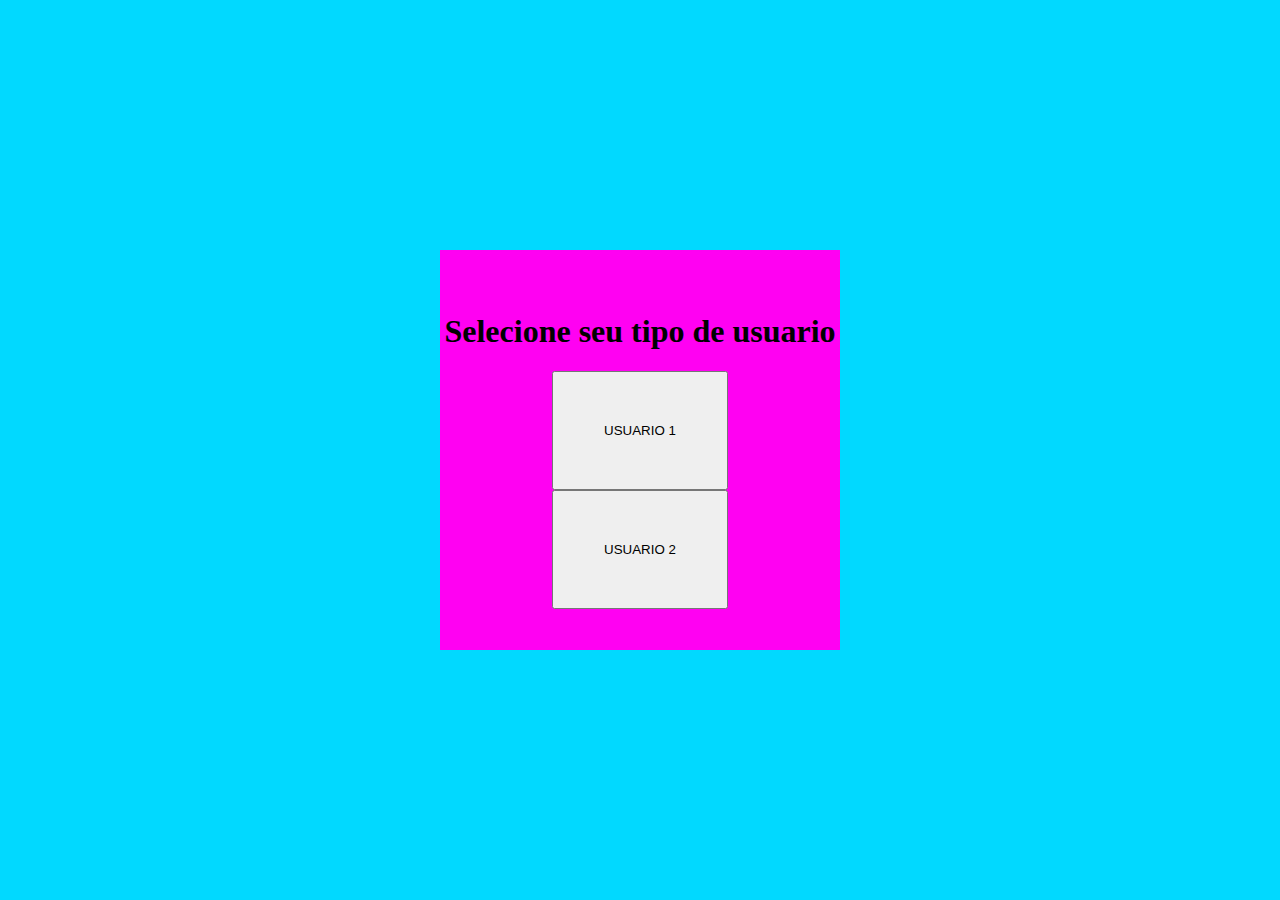
==== pages/index.html @ 2a81a6de "main" ====
<!DOCTYPE html>
<html lang="en">

<head>
    <meta charset="UTF-8">
    <meta name="viewport" content="width=device-width, initial-scale=1.0">
    <link rel="stylesheet" href="style.css"link>
    <title>Projeto Modelagem/Exp. Criativa</title>
</head>

<body>
    <main>

        <div class="container">
            <div class="box">
                <h1>Selecione seu tipo de usuario</h1>
                <button>USUARIO 1</button>
                <button>USUARIO 2</button>
            </div>

        </div>

    </main>
</body>

</html>
---- pages/style.css ----
body {
     margin: 0px;
 }
 .container {
     width: 100vw;
     height: 100vh;
     background: #01d9ff;
     display: flex;
     flex-direction:row;
     justify-content:center;
     align-items:center;
 }

.box {
     width: 400px;
     height: 400px;
     background: rgb(255, 1, 242);
     display:flex;
     flex-direction: column;
     justify-content:center;
     align-items:center;
 }
button{
    padding: 50px;
}
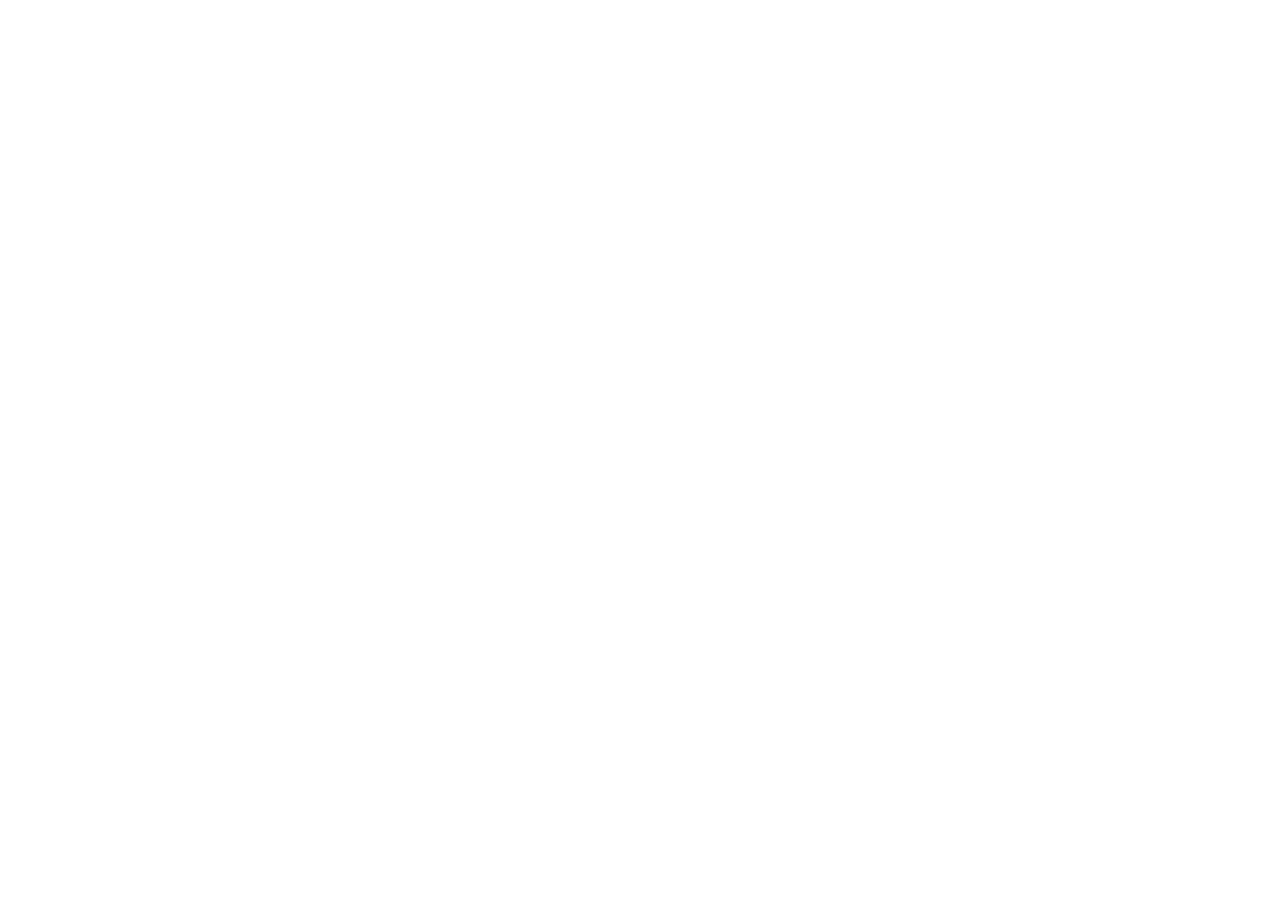
==== commit 4e3a4295: "Revert "Update index.html"" ====
--- a/pages/index.html
+++ b/pages/index.html
@@ -4,23 +4,11 @@
 <head>
     <meta charset="UTF-8">
     <meta name="viewport" content="width=device-width, initial-scale=1.0">
-    <link rel="stylesheet" href="style.css"link>
-    <title>Projeto Modelagem/Exp. Criativa</title>
+    <title></title>
 </head>
 
 <body>
-    <main>
-
-        <div class="container">
-            <div class="box">
-                <h1>Selecione seu tipo de usuario</h1>
-                <button>USUARIO 1</button>
-                <button>USUARIO 2</button>
-            </div>
-
-        </div>
-
-    </main>
+    
 </body>
 
 </html>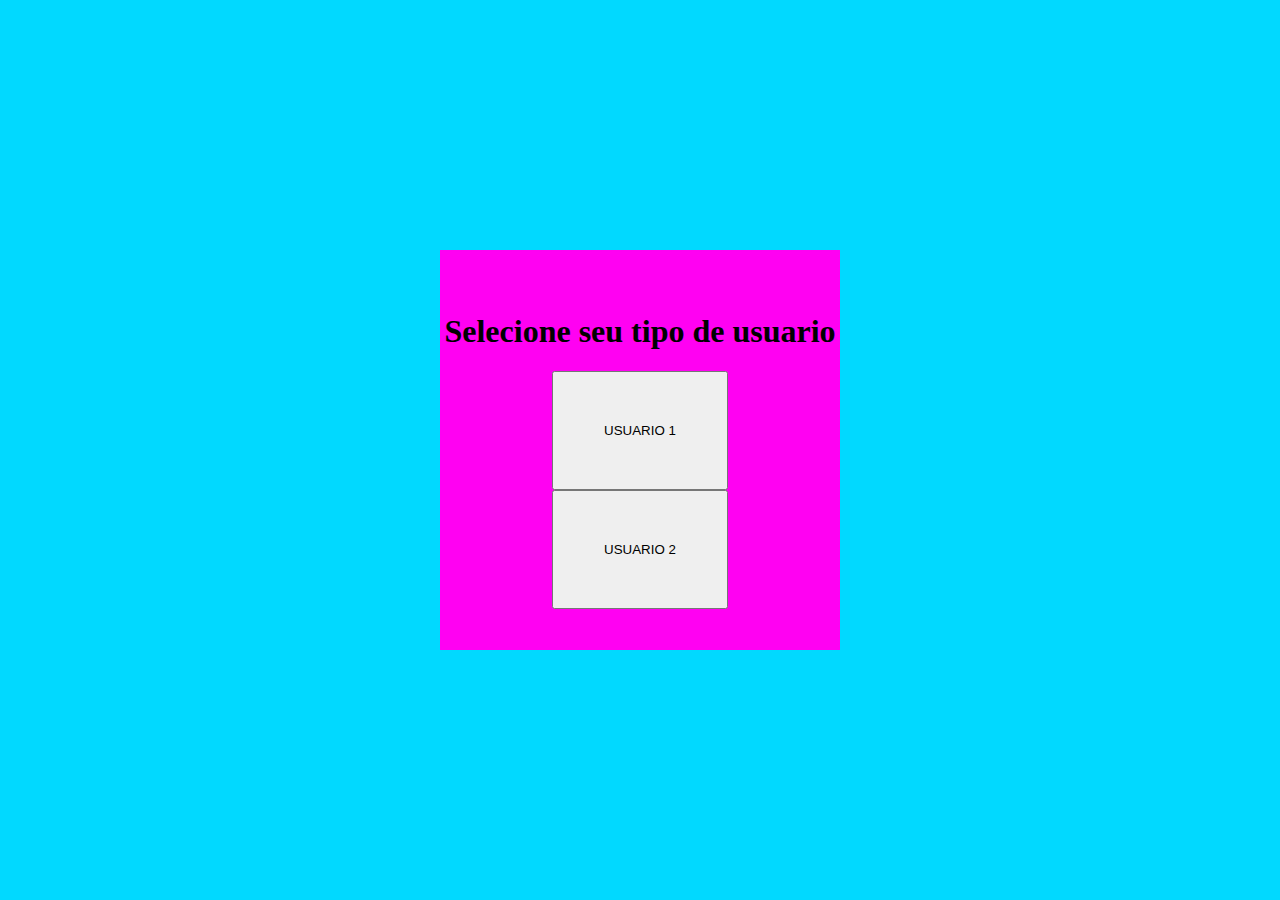
==== commit 57b3e119: "Revert "Revert "main""" ====
--- a/pages/index.html
+++ b/pages/index.html
@@ -4,11 +4,23 @@
 <head>
     <meta charset="UTF-8">
     <meta name="viewport" content="width=device-width, initial-scale=1.0">
-    <title></title>
+    <link rel="stylesheet" href="style.css"link>
+    <title>Projeto Modelagem/Exp. Criativa</title>
 </head>
 
 <body>
-    
+    <main>
+
+        <div class="container">
+            <div class="box">
+                <h1>Selecione seu tipo de usuario</h1>
+                <button>USUARIO 1</button>
+                <button>USUARIO 2</button>
+            </div>
+
+        </div>
+
+    </main>
 </body>
 
 </html>--- a/pages/style.css
+++ b/pages/style.css
@@ -0,0 +1,25 @@
+body {
+     margin: 0px;
+ }
+ .container {
+     width: 100vw;
+     height: 100vh;
+     background: #01d9ff;
+     display: flex;
+     flex-direction:row;
+     justify-content:center;
+     align-items:center;
+ }
+
+.box {
+     width: 400px;
+     height: 400px;
+     background: rgb(255, 1, 242);
+     display:flex;
+     flex-direction: column;
+     justify-content:center;
+     align-items:center;
+ }
+button{
+    padding: 50px;
+}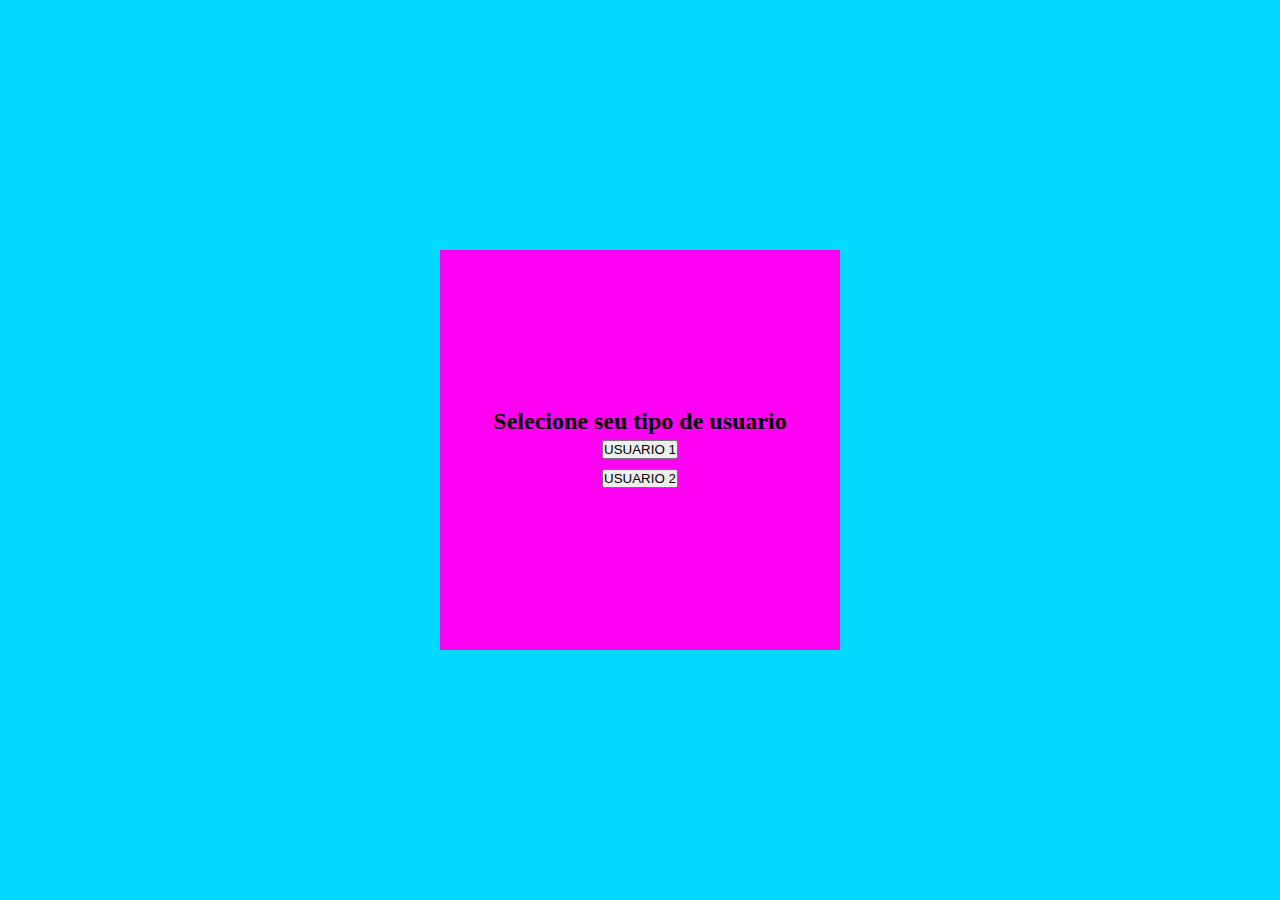
==== commit 118d7f7f: "pequenos ajustes" ====
--- a/pages/index.html
+++ b/pages/index.html
@@ -1,26 +1,29 @@
 <!DOCTYPE html>
-<html lang="en">
+<html lang="pt-BR">
 
 <head>
     <meta charset="UTF-8">
     <meta name="viewport" content="width=device-width, initial-scale=1.0">
-    <link rel="stylesheet" href="style.css"link>
+    <link rel="stylesheet" href="/style/style.css" link>
     <title>Projeto Modelagem/Exp. Criativa</title>
 </head>
 
 <body>
-    <main>
+    <header> </header>
 
-        <div class="container">
-            <div class="box">
-                <h1>Selecione seu tipo de usuario</h1>
-                <button>USUARIO 1</button>
-                <button>USUARIO 2</button>
-            </div>
+    <main class="container">
 
+        <div class="box">
+            
+            <h2>Selecione seu tipo de usuario</h2>
+
+            <button>USUARIO 1</button>
+            <button>USUARIO 2</button>
         </div>
 
     </main>
+
+    <footer> </footer>
 </body>
 
 </html>--- a/style/style.css
+++ b/style/style.css
@@ -0,0 +1,34 @@
+*{
+    margin: 0;
+    padding: 0;
+    box-sizing: border-box;
+}
+
+body {
+    background: #01d9ff;
+}
+
+ .container {
+     width: 100vw;
+     height: 100vh;
+     display: flex;
+     flex-direction:row;
+     justify-content:center;
+     align-items:center;
+}
+
+.box {
+     width: 400px;
+     height: 400px;
+     background: rgb(255, 1, 242);
+     display:flex;
+     flex-direction: column;
+     justify-content:center;
+     align-items:center;
+     
+}
+
+button{
+    margin: 5px;
+    cursor: pointer;
+}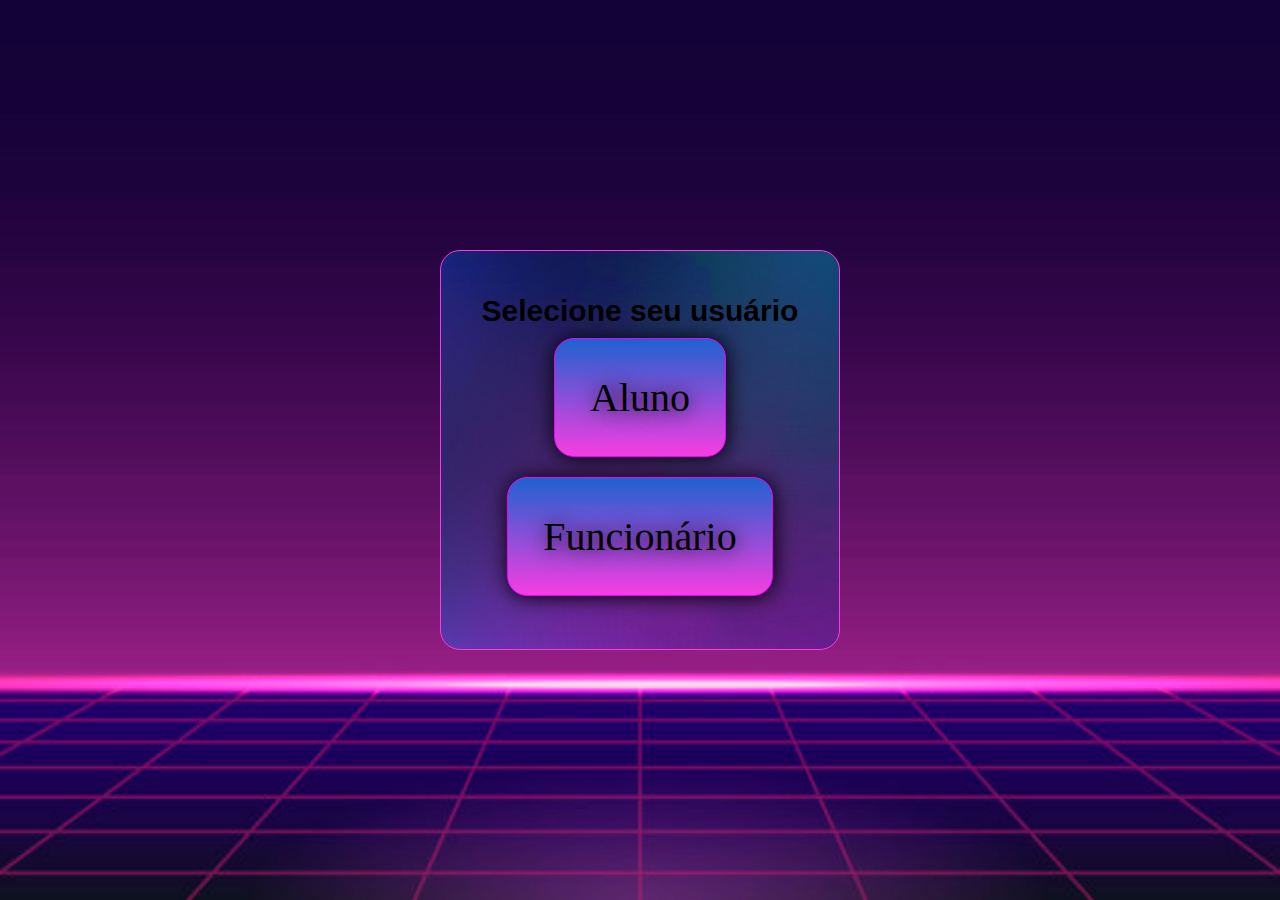
==== commit 5bbdbc4f: "Design Choices" ====
--- a/pages/index.html
+++ b/pages/index.html
@@ -15,10 +15,10 @@
 
         <div class="box">
             
-            <h2>Selecione seu tipo de usuario</h2>
+            <h2>Selecione seu usuário</h2>
 
-            <button>USUARIO 1</button>
-            <button>USUARIO 2</button>
+            <button>Aluno</button>
+            <button>Funcionário</button>
         </div>
 
     </main>
--- a/style/style.css
+++ b/style/style.css
@@ -1,34 +1,78 @@
-*{
+* {
     margin: 0;
     padding: 0;
     box-sizing: border-box;
+    font-family: helvetica, arial;
 }
 
 body {
-    background: #01d9ff;
+    background: url(../images/fundo-de-neon-rosa_53876-91656.jpg);
+    background-size: 100% 100%;
 }
 
- .container {
-     width: 100vw;
-     height: 100vh;
-     display: flex;
-     flex-direction:row;
-     justify-content:center;
-     align-items:center;
+.container {
+    width: 100vw;
+    height: 100vh;
+    display: flex;
+    flex-direction: row;
+    justify-content: center;
+    align-items: center;
 }
 
 .box {
-     width: 400px;
-     height: 400px;
-     background: rgb(255, 1, 242);
-     display:flex;
-     flex-direction: column;
-     justify-content:center;
-     align-items:center;
-     
+    width: 400px;
+    height: 400px;
+    background: url(../images/background.jpg);
+    display: flex;
+    flex-direction: column;
+    justify-content: center;
+    align-items: center;
+    border-radius: 20px;
+    border:solid 1px #F63DE2;
+
+}
+h2{
+    font-size:30px;
+    text-align:center;
+    
+}
+button {
+    background: #1E62D0;
+    background-image: -webkit-linear-gradient(top, #1E62D0, #F63DE2);
+    background-image: -moz-linear-gradient(top, #1E62D0, #F63DE2);
+    background-image: -ms-linear-gradient(top, #1E62D0, #F63DE2);
+    background-image: -o-linear-gradient(top, #1E62D0, #F63DE2);
+    background-image: -webkit-gradient(to bottom, #1E62D0, #F63DE2);
+    -webkit-border-radius: 20px;
+    -moz-border-radius: 20px;
+    border-radius: 20px;
+    color: #000000;
+    font-family: Brush Script MT;
+    font-size: 40px;
+    font-weight: 100;
+    padding: 35px;
+    -webkit-box-shadow: 1px 1px 20px 0 #000000;
+    -moz-box-shadow: 1px 1px 20px 0 #000000;
+    box-shadow: 1px 1px 20px 0 #000000;
+    text-shadow: 1px 1px 20px #000000;
+    border: solid #EB00FF 1px;
+    text-decoration: none;
+    display: inline-block;
+    cursor: pointer;
+    text-align: center;
+    margin: 10px;
 }
 
-button{
-    margin: 5px;
-    cursor: pointer;
+button:hover {
+    border: solid #0059A0 1px;
+    background: #B73EC1;
+    background-image: -webkit-linear-gradient(top, #B73EC1, #1E62D0);
+    background-image: -moz-linear-gradient(top, #B73EC1, #1E62D0);
+    background-image: -ms-linear-gradient(top, #B73EC1, #1E62D0);
+    background-image: -o-linear-gradient(top, #B73EC1, #1E62D0);
+    background-image: -webkit-gradient(to bottom, #B73EC1, #1E62D0);
+    -webkit-border-radius: 20px;
+    -moz-border-radius: 20px;
+    border-radius: 20px;
+    text-decoration: none;
 }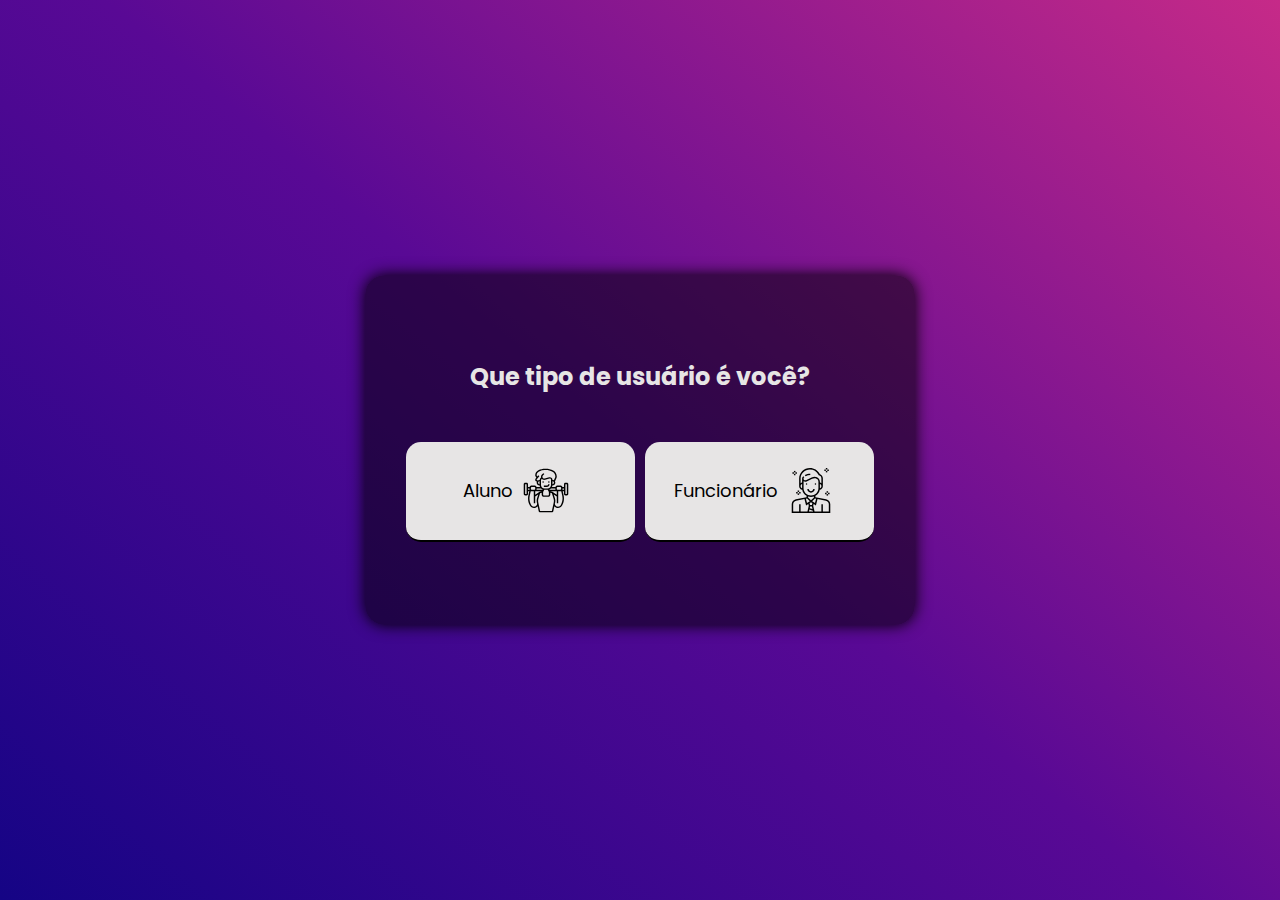
==== commit f569fc77: "tela de login" ====
--- a/pages/index.html
+++ b/pages/index.html
@@ -5,6 +5,10 @@
     <meta charset="UTF-8">
     <meta name="viewport" content="width=device-width, initial-scale=1.0">
     <link rel="stylesheet" href="/style/style.css" link>
+    <link rel="preconnect" href="https://fonts.gstatic.com">
+    <link
+        href="https://fonts.googleapis.com/css2?family=Poppins:ital,wght@0,100;0,400;0,700;1,100;1,400;1,700&display=swap"
+        rel="stylesheet">
     <title>Projeto Modelagem/Exp. Criativa</title>
 </head>
 
@@ -15,10 +19,14 @@
 
         <div class="box">
             
-            <h2>Selecione seu usuário</h2>
 
-            <button>Aluno</button>
-            <button>Funcionário</button>
+            <h2>Que tipo de usuário é você?</h2>
+
+            <div class='divButton'>
+                <button class="aluno">Aluno <img src="/img/exercise.svg" alt="aluno"> </button>
+                <button class="funcionario">Funcionário <img src="/img/employee.svg" alt="funcionario"></button>
+            </div>
+
         </div>
 
     </main>
--- a/style/style.css
+++ b/style/style.css
@@ -2,12 +2,11 @@
     margin: 0;
     padding: 0;
     box-sizing: border-box;
-    font-family: helvetica, arial;
 }
 
 body {
-    background: url(../images/fundo-de-neon-rosa_53876-91656.jpg);
-    background-size: 100% 100%;
+    background-image: linear-gradient(40deg, #150485, #590995, #c62a88 );
+    font-family: 'Poppins', sans-serif;
 }
 
 .container {
@@ -20,59 +19,83 @@
 }
 
 .box {
-    width: 400px;
-    height: 400px;
-    background: url(../images/background.jpg);
+    width: 550px;
+    height: 350px;
+    background: rgba(0, 0, 0, 0.5);
+    box-shadow: 0 0 1em #000000;
     display: flex;
     flex-direction: column;
     justify-content: center;
     align-items: center;
     border-radius: 20px;
-    border:solid 1px #F63DE2;
+}
 
+.divButton{
+    display: flex;
+    flex-direction: row;
+    width: 85%;
+    justify-content: space-between;
 }
+
 h2{
-    font-size:30px;
-    text-align:center;
-    
+    margin-bottom: 3rem;
+    text-align: center;
+    color: #e7e5e5;
 }
+
 button {
-    background: #1E62D0;
-    background-image: -webkit-linear-gradient(top, #1E62D0, #F63DE2);
-    background-image: -moz-linear-gradient(top, #1E62D0, #F63DE2);
-    background-image: -ms-linear-gradient(top, #1E62D0, #F63DE2);
-    background-image: -o-linear-gradient(top, #1E62D0, #F63DE2);
-    background-image: -webkit-gradient(to bottom, #1E62D0, #F63DE2);
-    -webkit-border-radius: 20px;
-    -moz-border-radius: 20px;
-    border-radius: 20px;
-    color: #000000;
-    font-family: Brush Script MT;
-    font-size: 40px;
-    font-weight: 100;
-    padding: 35px;
-    -webkit-box-shadow: 1px 1px 20px 0 #000000;
-    -moz-box-shadow: 1px 1px 20px 0 #000000;
-    box-shadow: 1px 1px 20px 0 #000000;
-    text-shadow: 1px 1px 20px #000000;
-    border: solid #EB00FF 1px;
-    text-decoration: none;
-    display: inline-block;
+    width: 14.3rem;
+    height: 100px;
+    border-radius: 15px;
+    border-top: none;
+    border-left: none;
+    border-right: none;
     cursor: pointer;
-    text-align: center;
+    font-family: 'Poppins', sans-serif;
+    font-size: 18px;
+    transition: border-bottom .2s;
+    background:#e7e5e5;
+    display: flex;
+    justify-content:center;
+    align-items: center;
+}
+
+img{
+    width: 20%;
+    display: flex;
     margin: 10px;
 }
 
-button:hover {
-    border: solid #0059A0 1px;
-    background: #B73EC1;
-    background-image: -webkit-linear-gradient(top, #B73EC1, #1E62D0);
-    background-image: -moz-linear-gradient(top, #B73EC1, #1E62D0);
-    background-image: -ms-linear-gradient(top, #B73EC1, #1E62D0);
-    background-image: -o-linear-gradient(top, #B73EC1, #1E62D0);
-    background-image: -webkit-gradient(to bottom, #B73EC1, #1E62D0);
-    -webkit-border-radius: 20px;
-    -moz-border-radius: 20px;
-    border-radius: 20px;
-    text-decoration: none;
+.aluno:hover{
+    border-bottom: 0.6rem solid #630ba7;
+    transition: border-bottom .2s;
+}
+
+.funcionario:hover{
+    border-bottom: 0.6rem solid #c62a88;
+    transition: border-bottom .2s;
+}
+
+@media (max-width: 572px){
+
+    .box {
+        border-radius: 0;
+        width: 100%;
+        height: 100%;
+    }
+
+    .divButton{
+        display: flex;
+        flex-direction: column;
+    }
+
+    button {
+        width: 100%;
+        margin: 0.6rem;
+    }
+
+    img{
+        width: 12%;
+    }
+
 }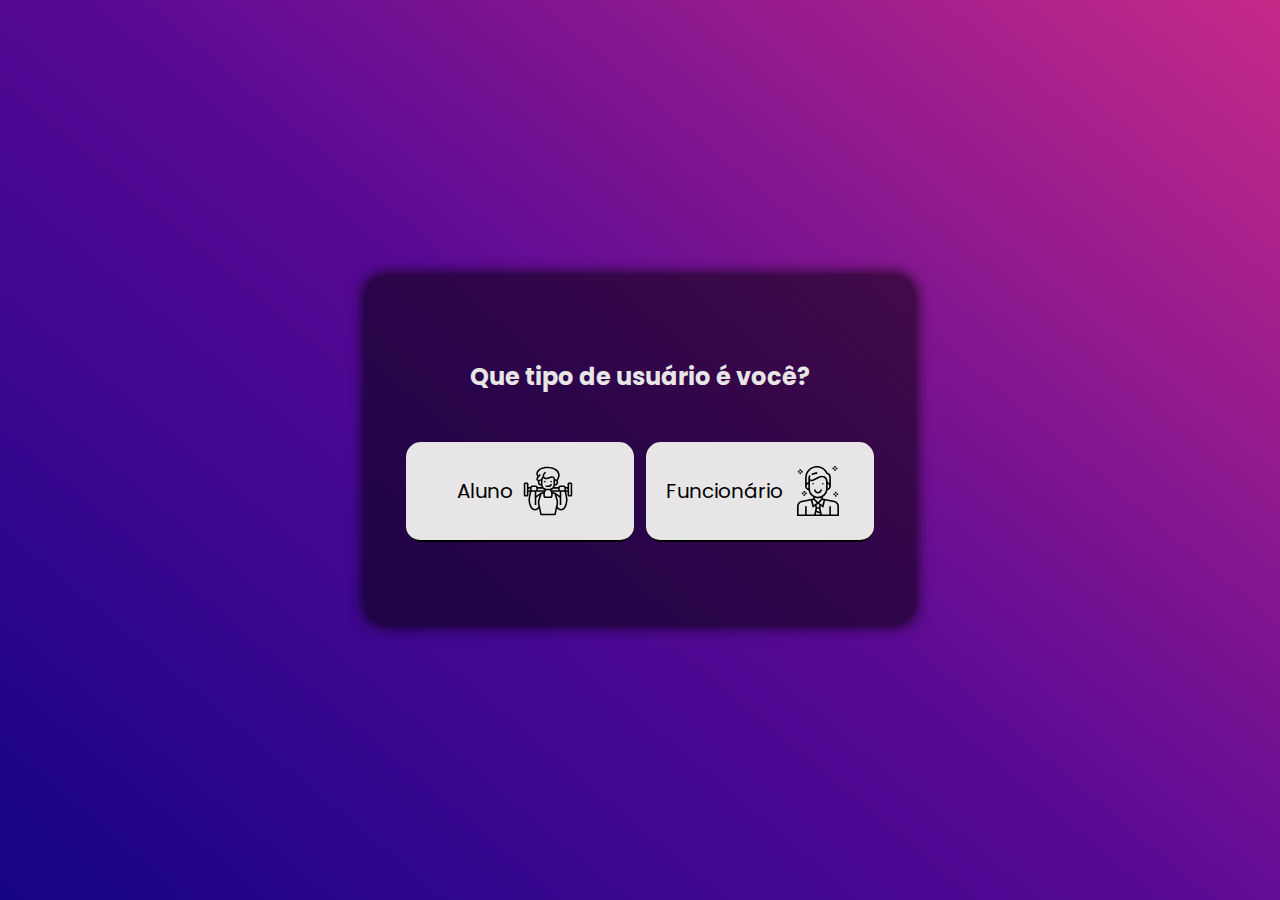
==== commit 470aeb9d: "pequenos ajustes" ====
--- a/pages/index.html
+++ b/pages/index.html
@@ -16,12 +16,11 @@
     <header> </header>
 
     <main class="container">
-
+        
         <div class="box">
             
-
             <h2>Que tipo de usuário é você?</h2>
-
+            
             <div class='divButton'>
                 <button class="aluno">Aluno <img src="/img/exercise.svg" alt="aluno"> </button>
                 <button class="funcionario">Funcionário <img src="/img/employee.svg" alt="funcionario"></button>
@@ -31,7 +30,6 @@
 
     </main>
 
-    <footer> </footer>
 </body>
 
 </html>--- a/style/style.css
+++ b/style/style.css
@@ -13,7 +13,6 @@
     width: 100vw;
     height: 100vh;
     display: flex;
-    flex-direction: row;
     justify-content: center;
     align-items: center;
 }
@@ -37,46 +36,45 @@
     justify-content: space-between;
 }
 
-h2{
-    margin-bottom: 3rem;
+.box > h2{
+    margin-bottom: 48px;
     text-align: center;
     color: #e7e5e5;
 }
 
-button {
-    width: 14.3rem;
+.divButton > button > img{
+    width: 50px;
+    margin: 10px;
+}
+
+.divButton > button {
+    cursor: pointer;
+    width: 228px;
     height: 100px;
     border-radius: 15px;
     border-top: none;
     border-left: none;
     border-right: none;
-    cursor: pointer;
     font-family: 'Poppins', sans-serif;
-    font-size: 18px;
-    transition: border-bottom .2s;
+    font-size: 20px;
     background:#e7e5e5;
     display: flex;
     justify-content:center;
     align-items: center;
-}
-
-img{
-    width: 20%;
-    display: flex;
-    margin: 10px;
+    transition: border-bottom .2s;
 }
 
 .aluno:hover{
-    border-bottom: 0.6rem solid #630ba7;
+    border-bottom: 8px solid #630ba7;
     transition: border-bottom .2s;
 }
 
 .funcionario:hover{
-    border-bottom: 0.6rem solid #c62a88;
+    border-bottom: 8px solid #c62a88;
     transition: border-bottom .2s;
 }
 
-@media (max-width: 572px){
+@media (max-width: 800px){
 
     .box {
         border-radius: 0;
@@ -89,13 +87,14 @@
         flex-direction: column;
     }
 
-    button {
+    .divButton > button {
         width: 100%;
-        margin: 0.6rem;
+        margin: 8px;
+        font-size: 22px;
     }
 
-    img{
-        width: 12%;
+    .divButton > img{
+        width: 60px;
     }
 
 }